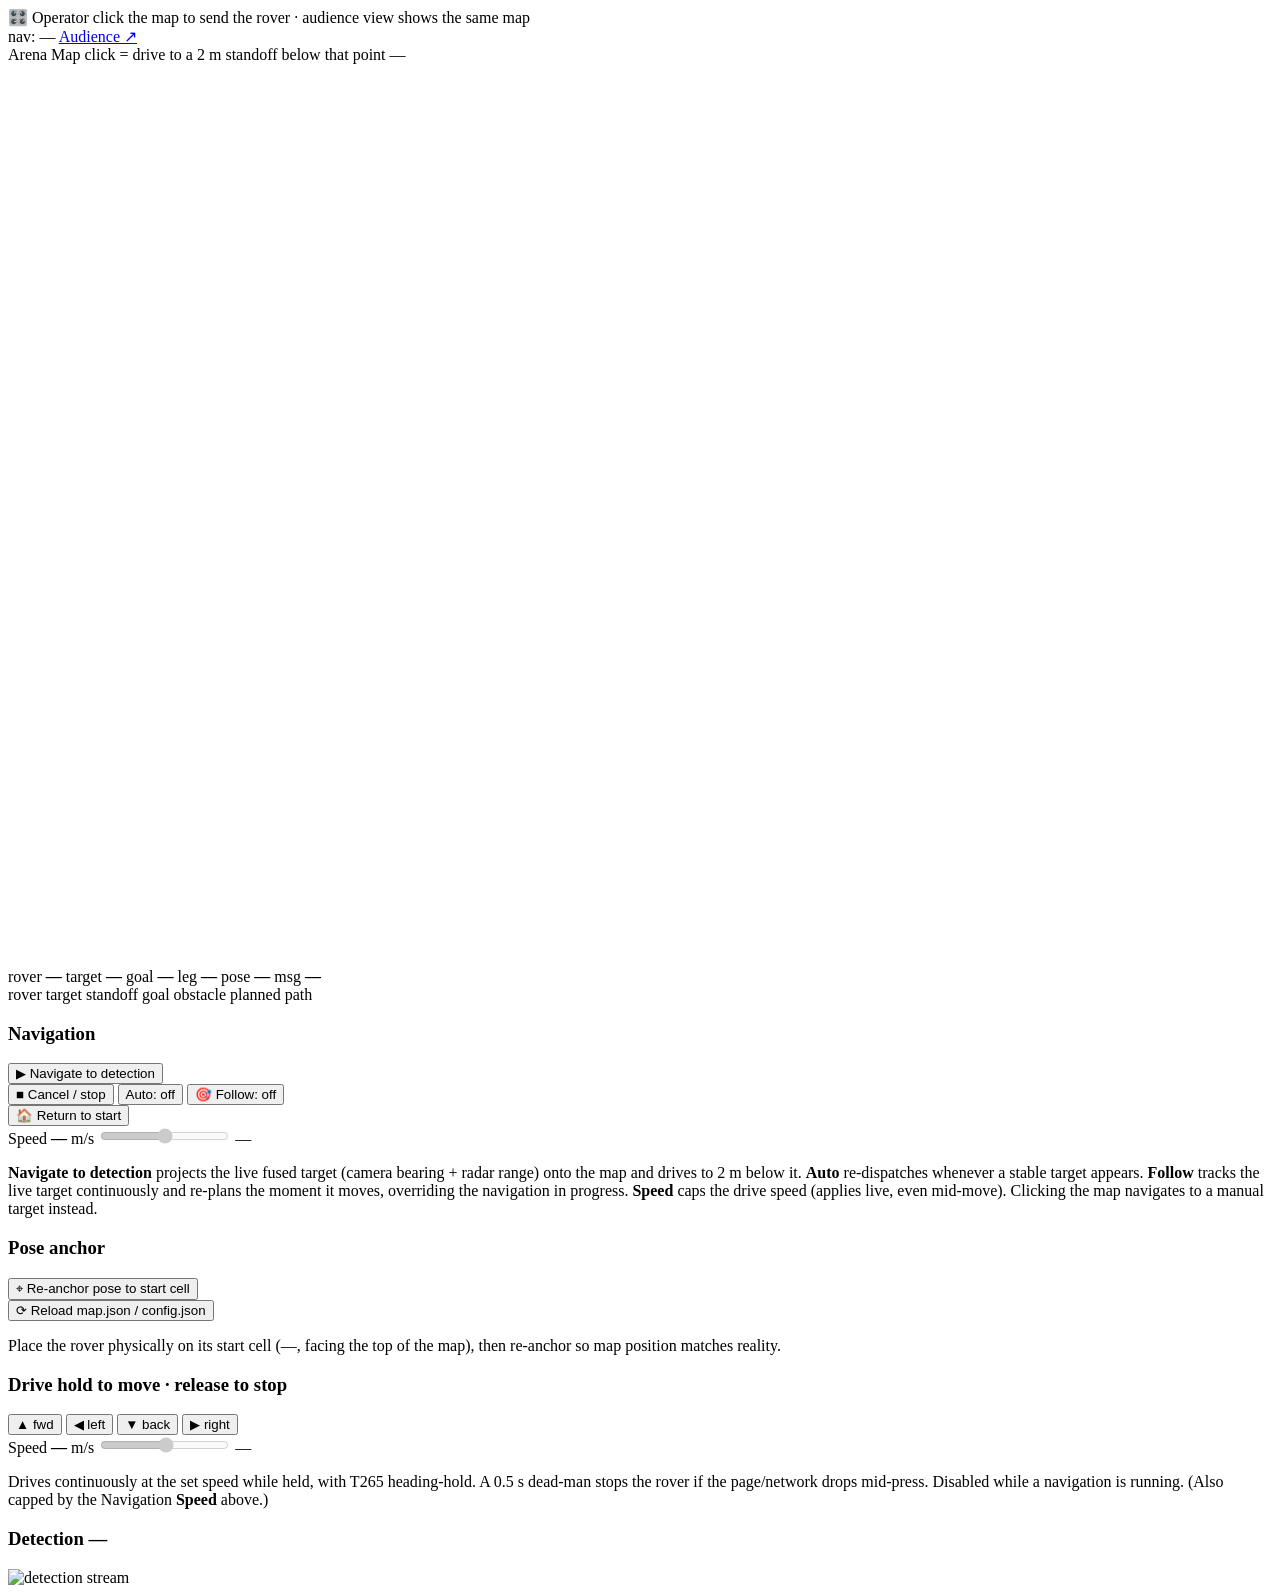
==== rover_ui/frontend/index.html @ 257e96b9 "first commit" ====
<!DOCTYPE html>
<html lang="en">
<head>
  <meta charset="UTF-8" />
  <meta name="viewport" content="width=device-width, initial-scale=1.0" />
  <title>Rover Operator — Map Navigation</title>
  <link rel="stylesheet" href="/static/audience.css?v=demo7" />
</head>
<body>
  <header class="topbar">
    <div class="title">🎛️ Operator <span class="sub">click the map to send the rover · audience view shows the same map</span></div>
    <div class="right">
      <span id="nav-chip" class="chip nav-chip">nav: —</span>
      <span id="ws-dot" class="dot dot-off"></span>
      <a class="op-link" href="/audience" target="_blank">Audience ↗</a>
    </div>
  </header>

  <main class="op-stage">
    <!-- ============ clickable map ============ -->
    <section class="map-pane">
      <div class="cam-card map-card">
        <div class="cam-head">
          <span>Arena Map <span class="dim">click = drive to a 2 m standoff below that point</span></span>
          <span id="nav-badge" class="badge">—</span>
        </div>
        <div class="cam-body map-body"><canvas id="map-canvas" width="900" height="900"></canvas></div>
        <div class="map-strip">
          <span>rover <b id="rover-xy">—</b></span>
          <span>target <b id="target-xy">—</b></span>
          <span>goal <b id="goal-xy">—</b></span>
          <span>leg <b id="nav-leg">—</b></span>
          <span>pose <b id="pose-src">—</b></span>
          <span>msg <b id="nav-msg-strip">—</b></span>
        </div>
      </div>
      <div class="legend">
        <span><i class="sw sw-rover"></i>rover</span>
        <span><i class="sw sw-target"></i>target</span>
        <span><i class="sw sw-goal"></i>standoff goal</span>
        <span><i class="sw sw-obs"></i>obstacle</span>
        <span><i class="sw sw-path"></i>planned path</span>
      </div>
    </section>

    <!-- ============ controls ============ -->
    <aside class="side">
      <div class="card">
        <h3>Navigation</h3>
        <div class="btn-row">
          <button id="btn-go" class="btn primary">▶ Navigate to detection</button>
        </div>
        <div class="btn-row">
          <button id="btn-cancel" class="btn danger">■ Cancel / stop</button>
          <button id="btn-auto" class="btn">Auto: off</button>
          <button id="btn-follow" class="btn">🎯 Follow: off</button>
        </div>
        <div class="btn-row">
          <button id="btn-home" class="btn">🏠 Return to start</button>
        </div>
        <div class="speed-row">
          <label for="speed-input">Speed <b id="speed-val">—</b> m/s</label>
          <input type="range" id="speed-input" min="0.05" max="0.80" step="0.01" disabled />
          <span class="dim" id="speed-range">—</span>
        </div>
        <p class="hint">
          <b>Navigate to detection</b> projects the live fused target (camera
          bearing + radar range) onto the map and drives to 2 m below it.
          <b>Auto</b> re-dispatches whenever a stable target appears.
          <b>Follow</b> tracks the live target continuously and re-plans the
          moment it moves, overriding the navigation in progress.
          <b>Speed</b> caps the drive speed (applies live, even mid-move).
          Clicking the map navigates to a manual target instead.
        </p>
      </div>

      <div class="card">
        <h3>Pose anchor</h3>
        <div class="btn-row">
          <button id="btn-reset" class="btn">⌖ Re-anchor pose to start cell</button>
        </div>
        <div class="btn-row">
          <button id="btn-reload" class="btn">⟳ Reload map.json / config.json</button>
        </div>
        <p class="hint">
          Place the rover physically on its start cell
          (<span id="start-cell">—</span>, facing the top of the map), then
          re-anchor so map position matches reality.
        </p>
      </div>

      <div class="card">
        <h3>Drive <span class="dim">hold to move · release to stop</span></h3>
        <div class="nudge">
          <span></span>
          <button class="btn small jog" data-x="0" data-z="-1">▲ fwd</button>
          <span></span>
          <button class="btn small jog" data-x="-1" data-z="0">◀ left</button>
          <button class="btn small jog" data-x="0" data-z="1">▼ back</button>
          <button class="btn small jog" data-x="1" data-z="0">▶ right</button>
        </div>
        <div class="speed-row">
          <label for="jog-speed-input">Speed <b id="jog-speed-val">—</b> m/s</label>
          <input type="range" id="jog-speed-input" min="0.05" max="0.40" step="0.01" disabled />
          <span class="dim" id="jog-speed-range">—</span>
        </div>
        <p class="hint">Drives continuously at the set speed while held, with T265
          heading-hold. A 0.5 s dead-man stops the rover if the page/network
          drops mid-press. Disabled while a navigation is running.
          (Also capped by the Navigation <b>Speed</b> above.)</p>
      </div>

      <div class="card grow op-thumb-card">
        <h3>Detection <span id="st-detector" class="badge">—</span></h3>
        <div class="op-thumb"><img id="detect-img" alt="detection stream" /></div>
      </div>
    </aside>
  </main>

  <script src="/static/map_view.js?v=demo6"></script>
  <script src="/static/app.js?v=demo9"></script>
</body>
</html>
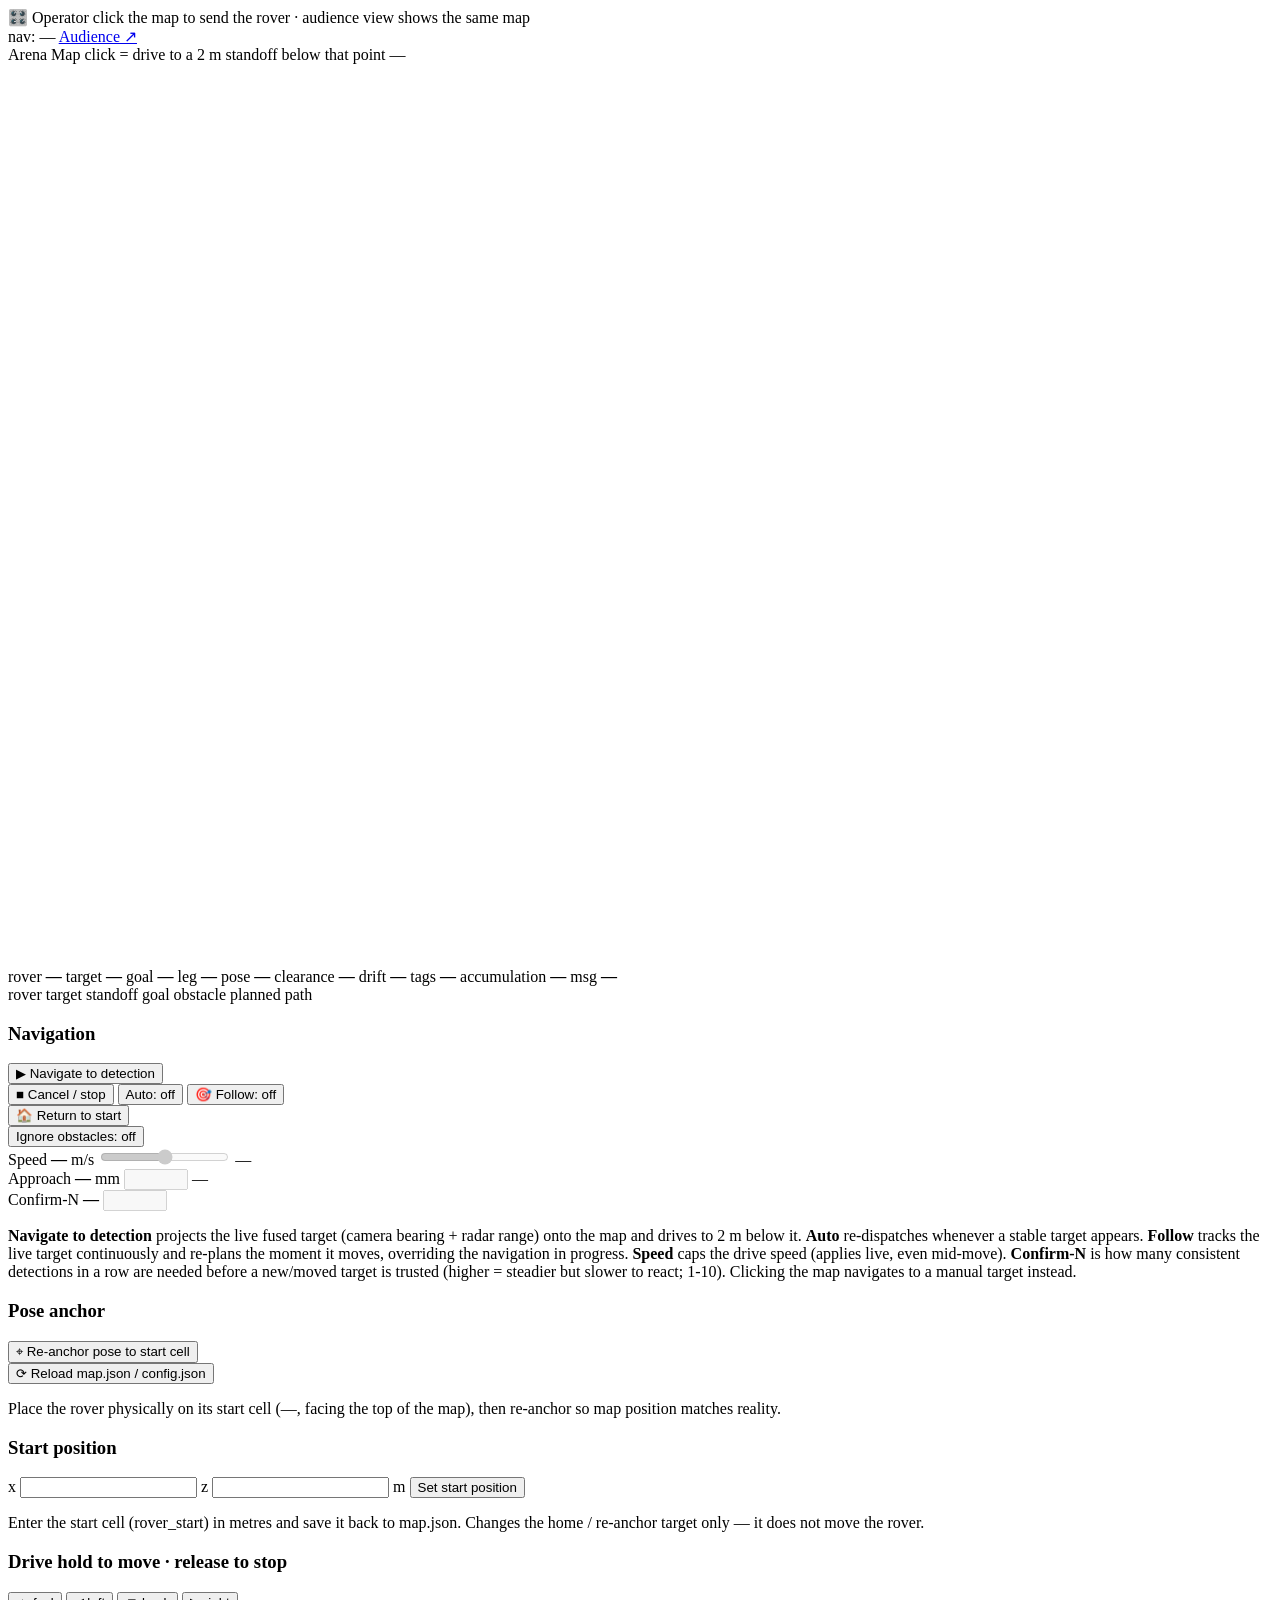
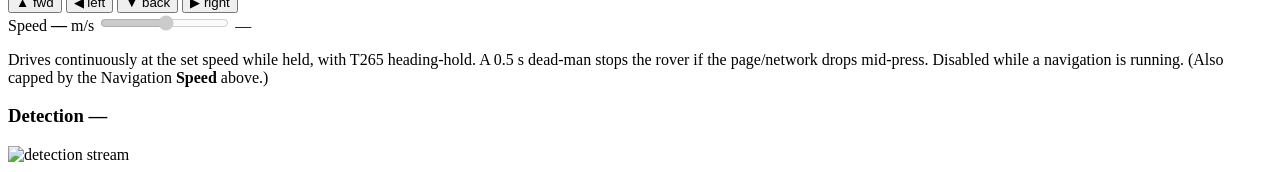
==== commit 1c6cbdc5: "Update stylesheet and script versions in index.html" ====
--- a/rover_ui/frontend/index.html
+++ b/rover_ui/frontend/index.html
@@ -4,7 +4,7 @@
   <meta charset="UTF-8" />
   <meta name="viewport" content="width=device-width, initial-scale=1.0" />
   <title>Rover Operator — Map Navigation</title>
-  <link rel="stylesheet" href="/static/audience.css?v=demo7" />
+  <link rel="stylesheet" href="/static/audience.css?v=demo10" />
 </head>
 <body>
   <header class="topbar">
@@ -31,6 +31,10 @@
           <span>goal <b id="goal-xy">—</b></span>
           <span>leg <b id="nav-leg">—</b></span>
           <span>pose <b id="pose-src">—</b></span>
+          <span>clearance <b id="nav-clearance">—</b></span>
+          <span>drift <b id="nav-drift">—</b></span>
+          <span>tags <b id="nav-tags">—</b></span>
+          <span>accumulation <b id="nav-accum">—</b></span>
           <span>msg <b id="nav-msg-strip">—</b></span>
         </div>
       </div>
@@ -58,10 +62,23 @@
         <div class="btn-row">
           <button id="btn-home" class="btn">🏠 Return to start</button>
         </div>
+        <div class="btn-row">
+          <button id="btn-ignore-obstacles" class="btn">Ignore obstacles: off</button>
+        </div>
         <div class="speed-row">
           <label for="speed-input">Speed <b id="speed-val">—</b> m/s</label>
           <input type="range" id="speed-input" min="0.05" max="0.80" step="0.01" disabled />
           <span class="dim" id="speed-range">—</span>
+        </div>
+        <div class="speed-row">
+          <label for="standoff-input">Approach <b id="standoff-val">—</b> mm</label>
+          <input type="number" id="standoff-input" min="1000" max="4000" step="50" disabled />
+          <span class="dim" id="standoff-range">—</span>
+        </div>
+        <div class="speed-row">
+          <label for="confirm-n-input">Confirm-N <b id="confirm-n-val">—</b></label>
+          <input type="number" id="confirm-n-input" min="1" max="10" step="1"
+                 style="width:56px" disabled />
         </div>
         <p class="hint">
           <b>Navigate to detection</b> projects the live fused target (camera
@@ -70,6 +87,9 @@
           <b>Follow</b> tracks the live target continuously and re-plans the
           moment it moves, overriding the navigation in progress.
           <b>Speed</b> caps the drive speed (applies live, even mid-move).
+          <b>Confirm-N</b> is how many consistent detections in a row are
+          needed before a new/moved target is trusted (higher = steadier but
+          slower to react; 1-10).
           Clicking the map navigates to a manual target instead.
         </p>
       </div>
@@ -86,6 +106,20 @@
           Place the rover physically on its start cell
           (<span id="start-cell">—</span>, facing the top of the map), then
           re-anchor so map position matches reality.
+        </p>
+        <h3>Start position</h3>
+        <div class="btn-row start-pos-row">
+          <label for="start-x">x</label>
+          <input type="number" id="start-x" step="0.1" min="0" />
+          <label for="start-z">z</label>
+          <input type="number" id="start-z" step="0.1" min="0" />
+          <span class="dim">m</span>
+          <button id="btn-set-start" class="btn">Set start position</button>
+        </div>
+        <p class="hint">
+          Enter the start cell (rover_start) in metres and save it back to
+          map.json. Changes the home / re-anchor target only — it does not move
+          the rover.
         </p>
       </div>
 
@@ -117,7 +151,7 @@
     </aside>
   </main>
 
-  <script src="/static/map_view.js?v=demo6"></script>
-  <script src="/static/app.js?v=demo9"></script>
+  <script src="/static/map_view.js?v=demo8"></script>
+  <script src="/static/app.js?v=demo18"></script>
 </body>
 </html>
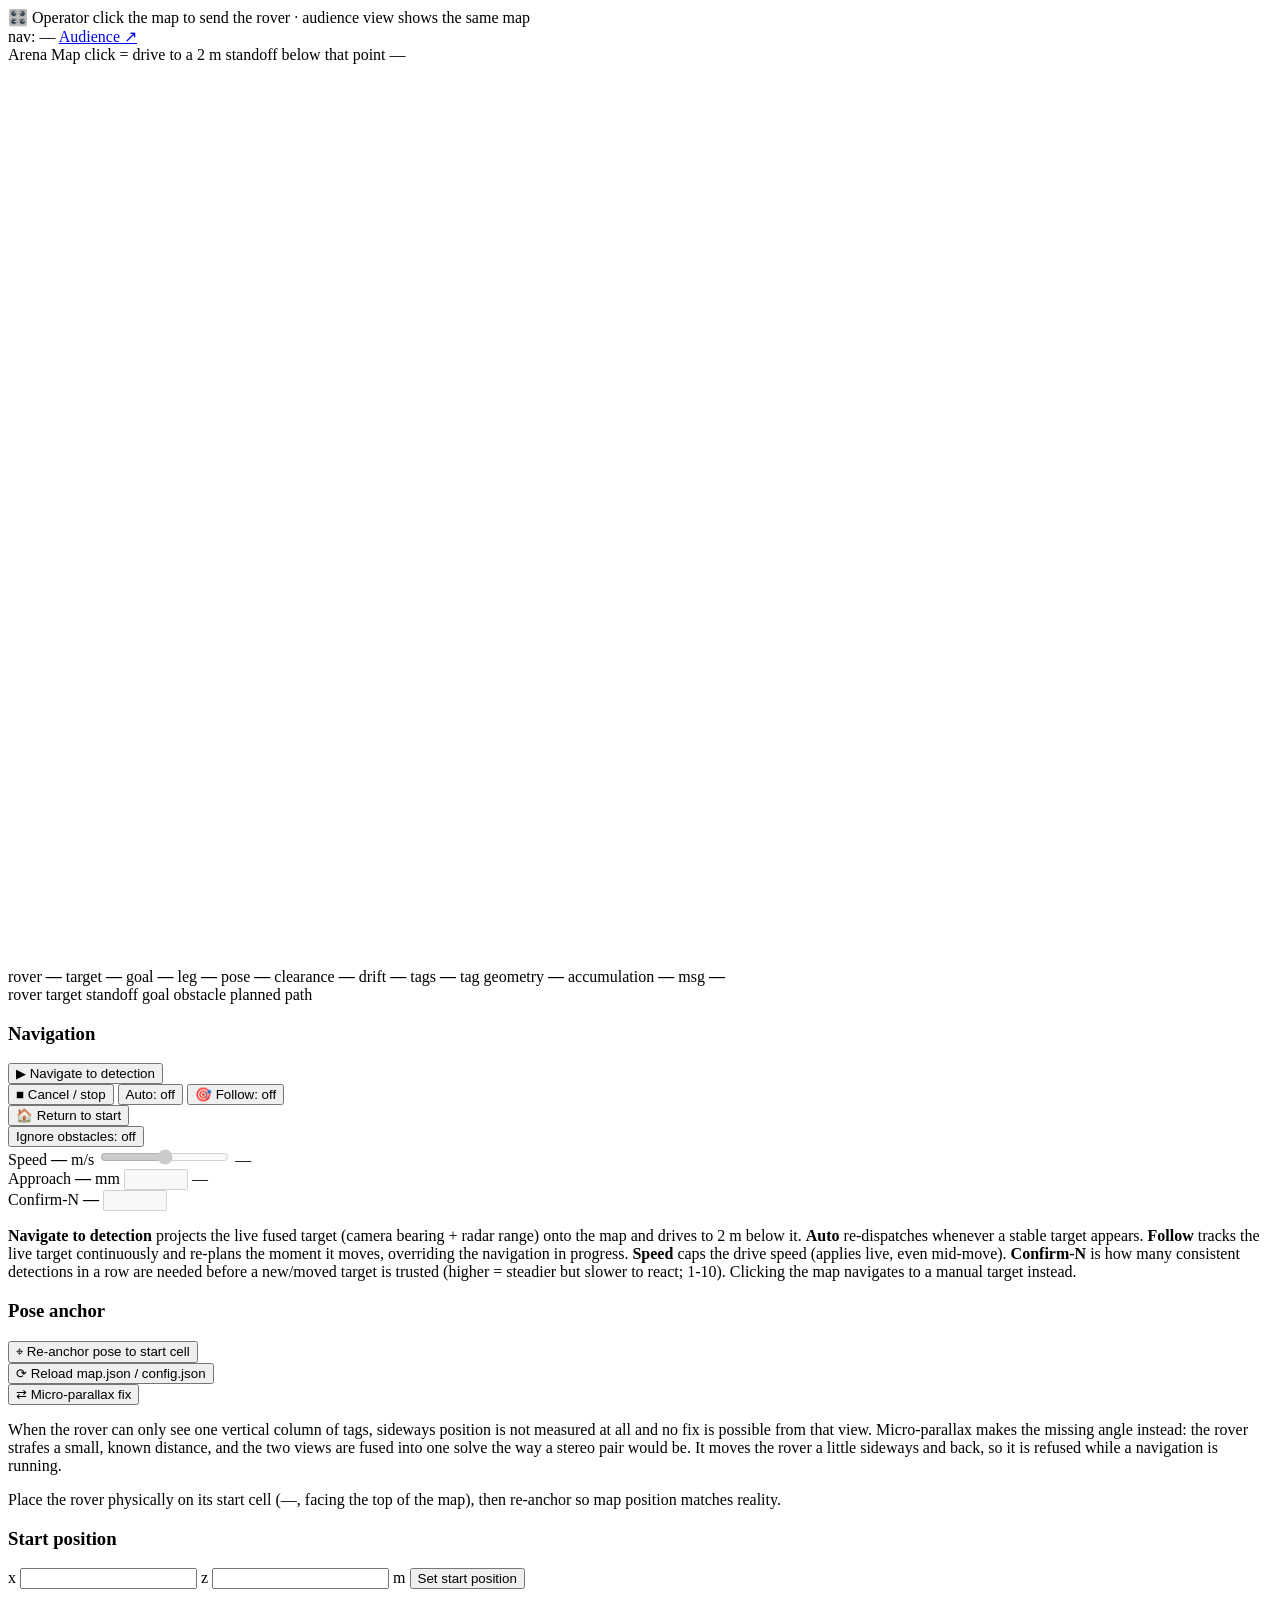
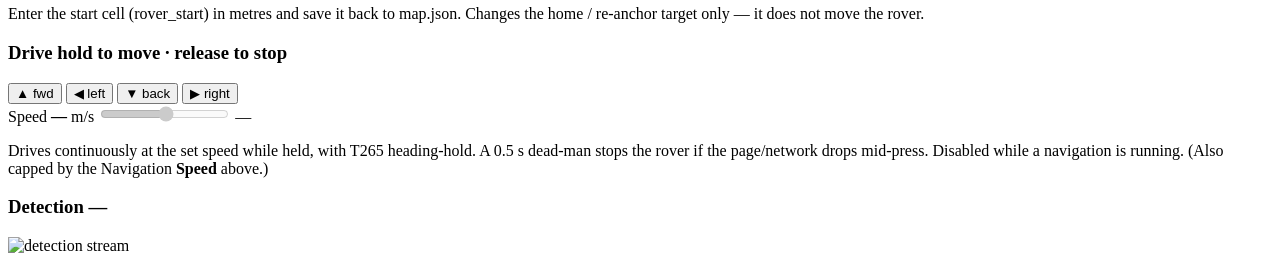
==== commit bac35128: "Add micro-parallax button and improve hints Added micro-parallax button and updated hints." ====
--- a/rover_ui/frontend/index.html
+++ b/rover_ui/frontend/index.html
@@ -34,6 +34,7 @@
           <span>clearance <b id="nav-clearance">—</b></span>
           <span>drift <b id="nav-drift">—</b></span>
           <span>tags <b id="nav-tags">—</b></span>
+          <span>tag geometry <b id="nav-tag-geom">—</b></span>
           <span>accumulation <b id="nav-accum">—</b></span>
           <span>msg <b id="nav-msg-strip">—</b></span>
         </div>
@@ -102,6 +103,17 @@
         <div class="btn-row">
           <button id="btn-reload" class="btn">⟳ Reload map.json / config.json</button>
         </div>
+        <div class="btn-row">
+          <button id="btn-parallax" class="btn">⇄ Micro-parallax fix</button>
+        </div>
+        <p class="hint">
+          When the rover can only see one vertical column of tags, sideways
+          position is not measured at all and no fix is possible from that view.
+          Micro-parallax makes the missing angle instead: the rover strafes a
+          small, known distance, and the two views are fused into one solve the
+          way a stereo pair would be. It moves the rover a little sideways and
+          back, so it is refused while a navigation is running.
+        </p>
         <p class="hint">
           Place the rover physically on its start cell
           (<span id="start-cell">—</span>, facing the top of the map), then
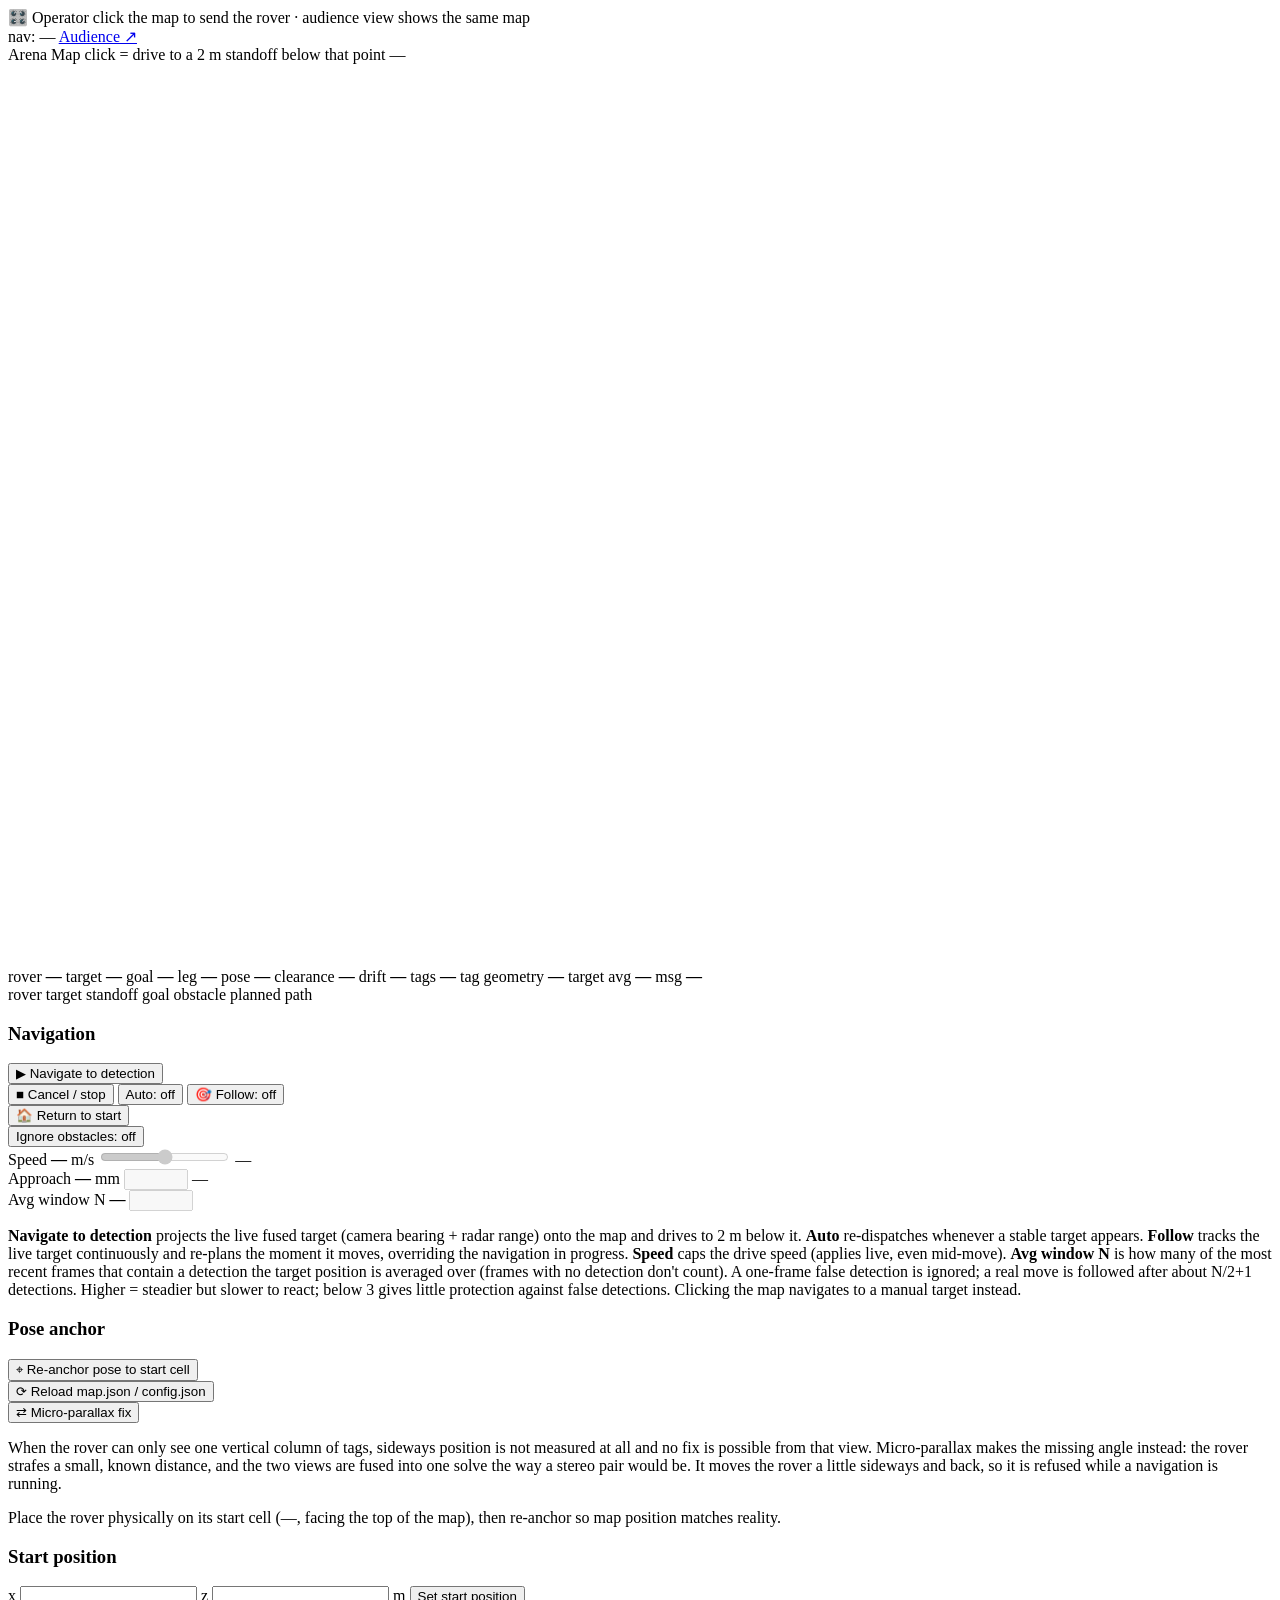
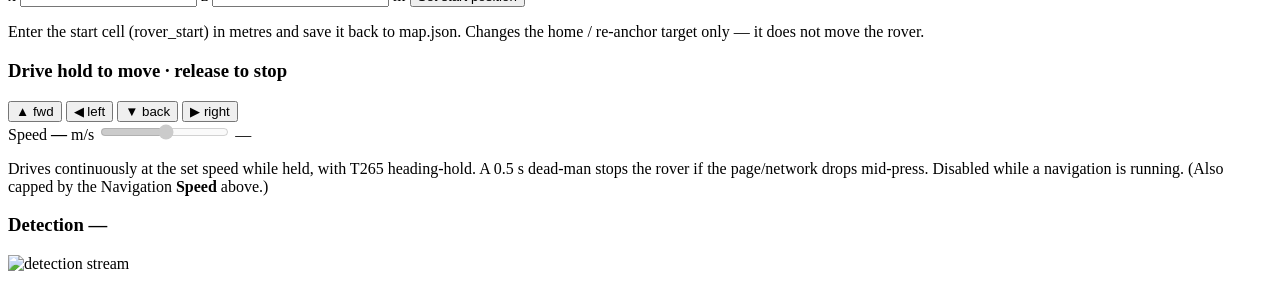
==== commit ce4d2edf: "Refactor UI elements and labels in index.html Updated UI elements for clarity and functionality." ====
--- a/rover_ui/frontend/index.html
+++ b/rover_ui/frontend/index.html
@@ -35,7 +35,7 @@
           <span>drift <b id="nav-drift">—</b></span>
           <span>tags <b id="nav-tags">—</b></span>
           <span>tag geometry <b id="nav-tag-geom">—</b></span>
-          <span>accumulation <b id="nav-accum">—</b></span>
+          <span>target avg <b id="nav-accum">—</b></span>
           <span>msg <b id="nav-msg-strip">—</b></span>
         </div>
       </div>
@@ -77,8 +77,8 @@
           <span class="dim" id="standoff-range">—</span>
         </div>
         <div class="speed-row">
-          <label for="confirm-n-input">Confirm-N <b id="confirm-n-val">—</b></label>
-          <input type="number" id="confirm-n-input" min="1" max="10" step="1"
+          <label for="avg-n-input">Avg window N <b id="avg-n-val">—</b></label>
+          <input type="number" id="avg-n-input" min="1" max="20" step="1"
                  style="width:56px" disabled />
         </div>
         <p class="hint">
@@ -88,9 +88,12 @@
           <b>Follow</b> tracks the live target continuously and re-plans the
           moment it moves, overriding the navigation in progress.
           <b>Speed</b> caps the drive speed (applies live, even mid-move).
-          <b>Confirm-N</b> is how many consistent detections in a row are
-          needed before a new/moved target is trusted (higher = steadier but
-          slower to react; 1-10).
+          <b>Avg window N</b> is how many of the most recent frames that
+          contain a detection the target position is averaged over (frames
+          with no detection don't count). A one-frame false detection is
+          ignored; a real move is followed after about N/2+1 detections.
+          Higher = steadier but slower to react; below 3 gives little
+          protection against false detections.
           Clicking the map navigates to a manual target instead.
         </p>
       </div>
@@ -164,6 +167,6 @@
   </main>
 
   <script src="/static/map_view.js?v=demo8"></script>
-  <script src="/static/app.js?v=demo18"></script>
+  <script src="/static/app.js?v=demo19"></script>
 </body>
 </html>
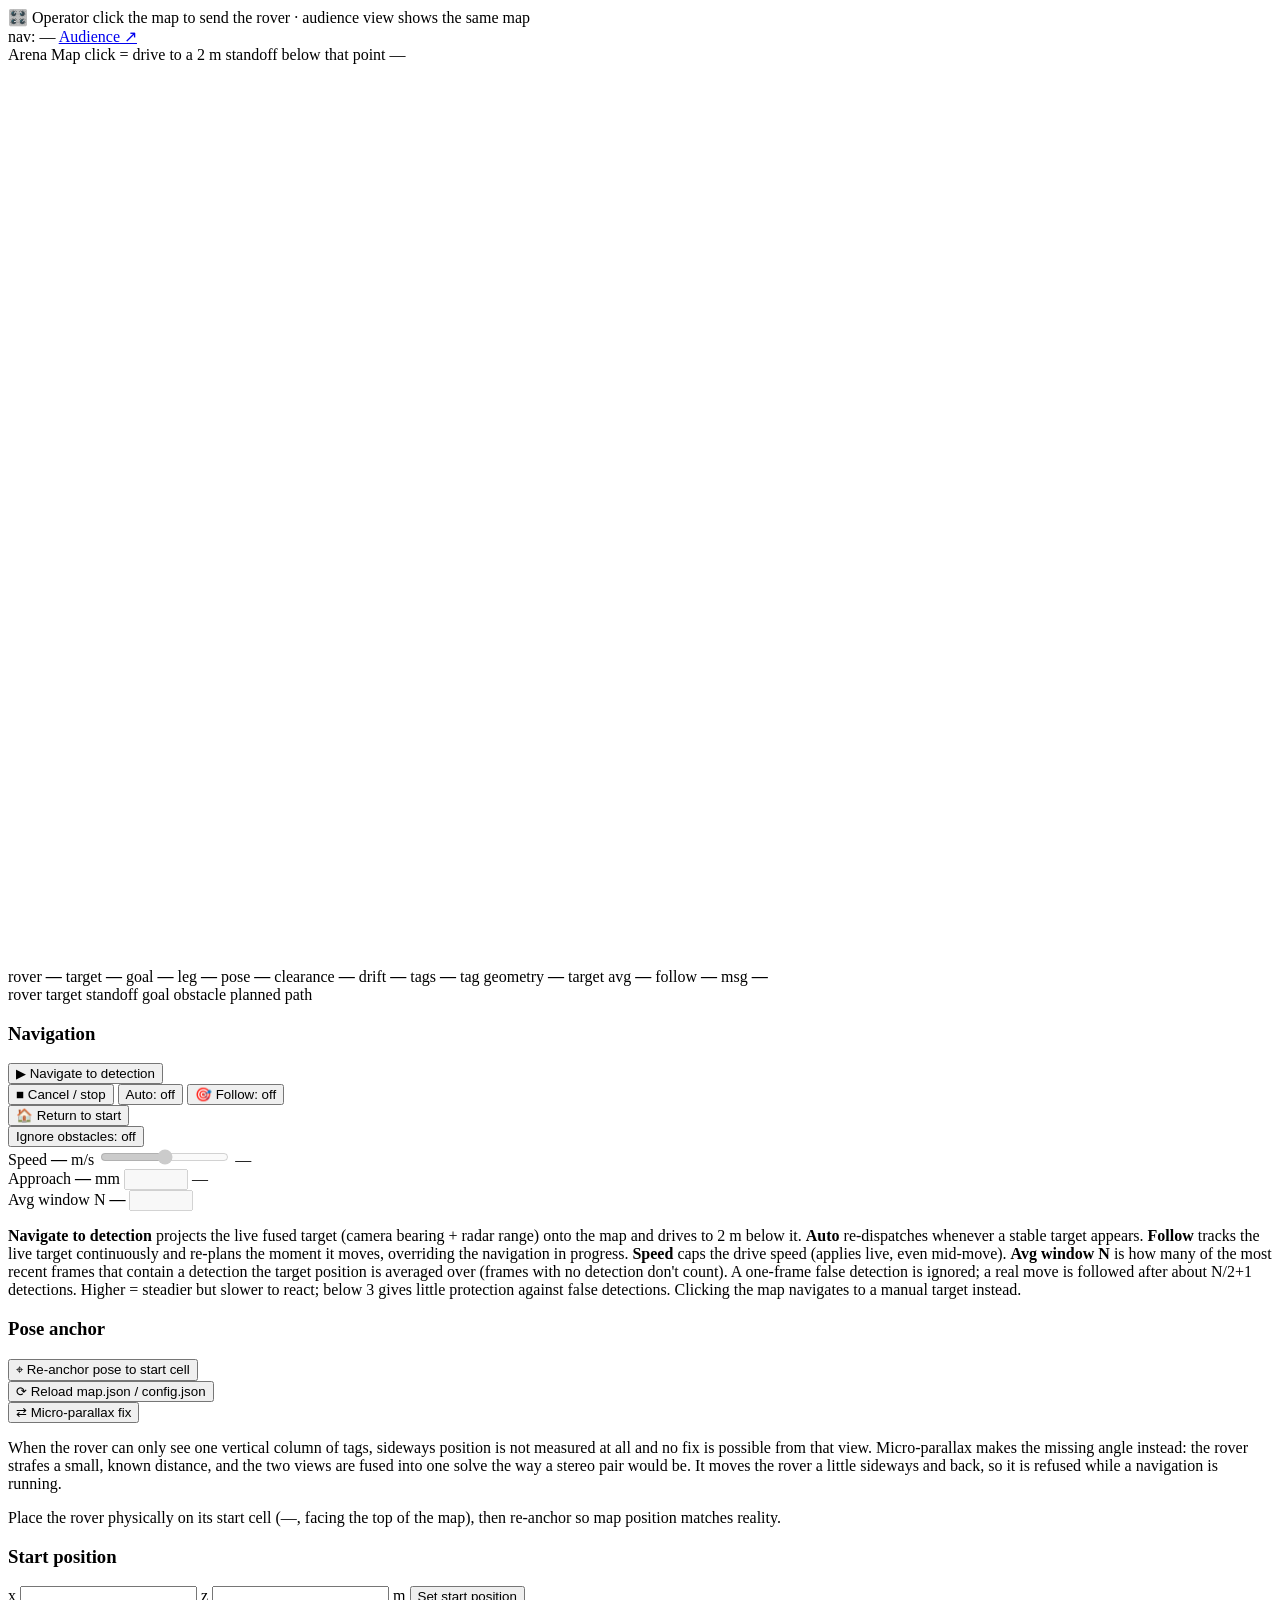
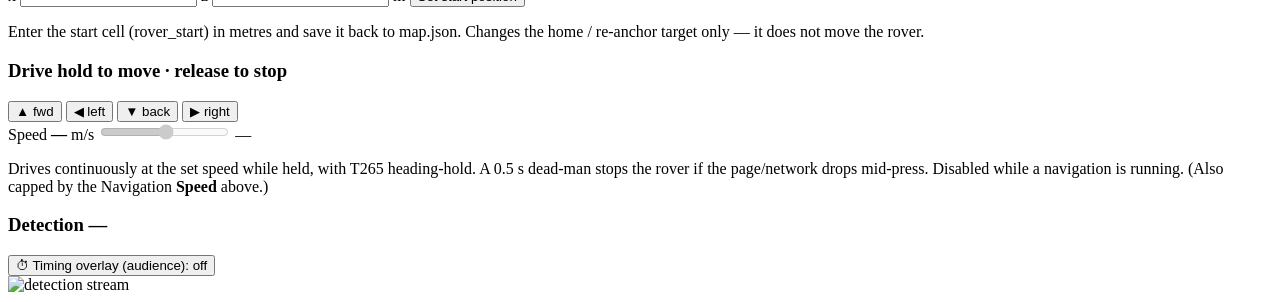
==== commit 671026e0: "Update UI elements and script version in index.html" ====
--- a/rover_ui/frontend/index.html
+++ b/rover_ui/frontend/index.html
@@ -36,6 +36,7 @@
           <span>tags <b id="nav-tags">—</b></span>
           <span>tag geometry <b id="nav-tag-geom">—</b></span>
           <span>target avg <b id="nav-accum">—</b></span>
+          <span>follow <b id="nav-follow-info">—</b></span>
           <span>msg <b id="nav-msg-strip">—</b></span>
         </div>
       </div>
@@ -161,12 +162,16 @@
 
       <div class="card grow op-thumb-card">
         <h3>Detection <span id="st-detector" class="badge">—</span></h3>
+        <div class="btn-row">
+          <button id="btn-overlay" class="btn"
+                  title="Show frame / box / live timestamps and delays on the audience RGB + thermal views">⏱ Timing overlay (audience): off</button>
+        </div>
         <div class="op-thumb"><img id="detect-img" alt="detection stream" /></div>
       </div>
     </aside>
   </main>
 
   <script src="/static/map_view.js?v=demo8"></script>
-  <script src="/static/app.js?v=demo19"></script>
+  <script src="/static/app.js?v=demo21"></script>
 </body>
 </html>
